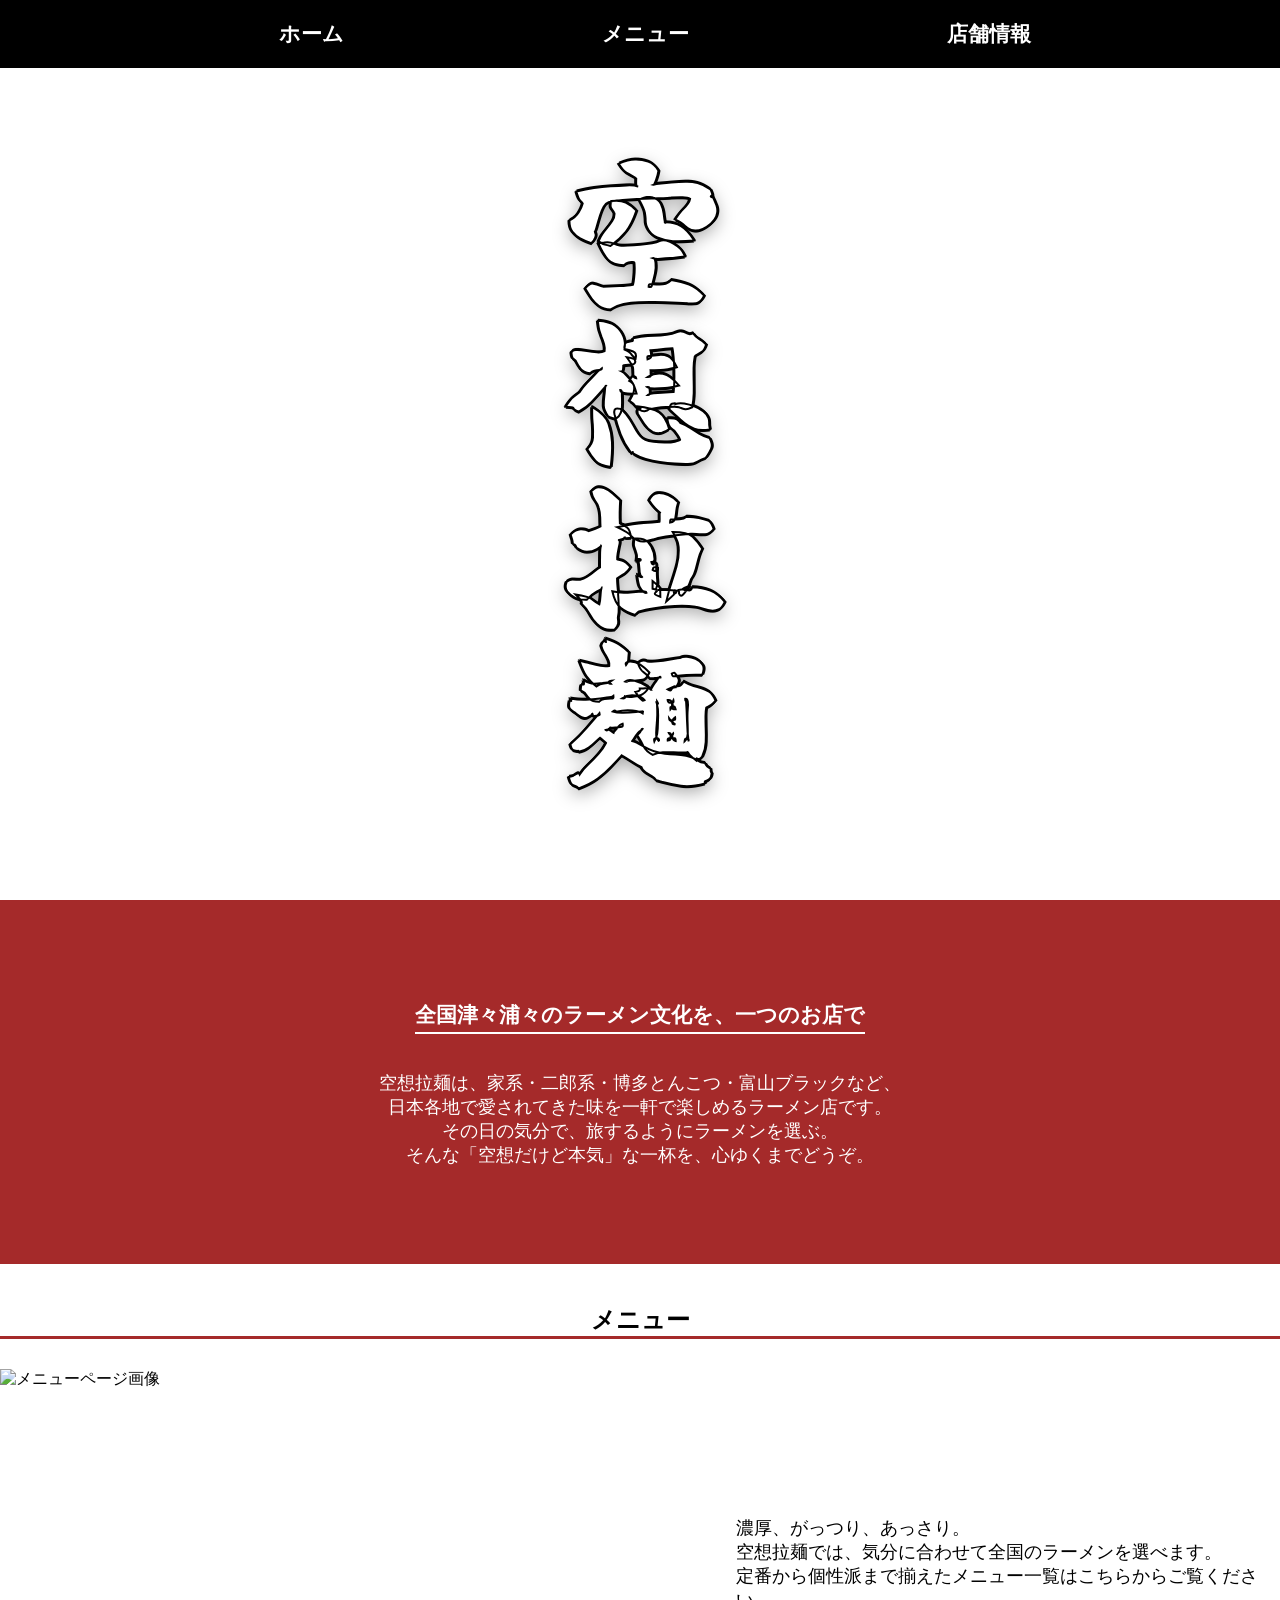
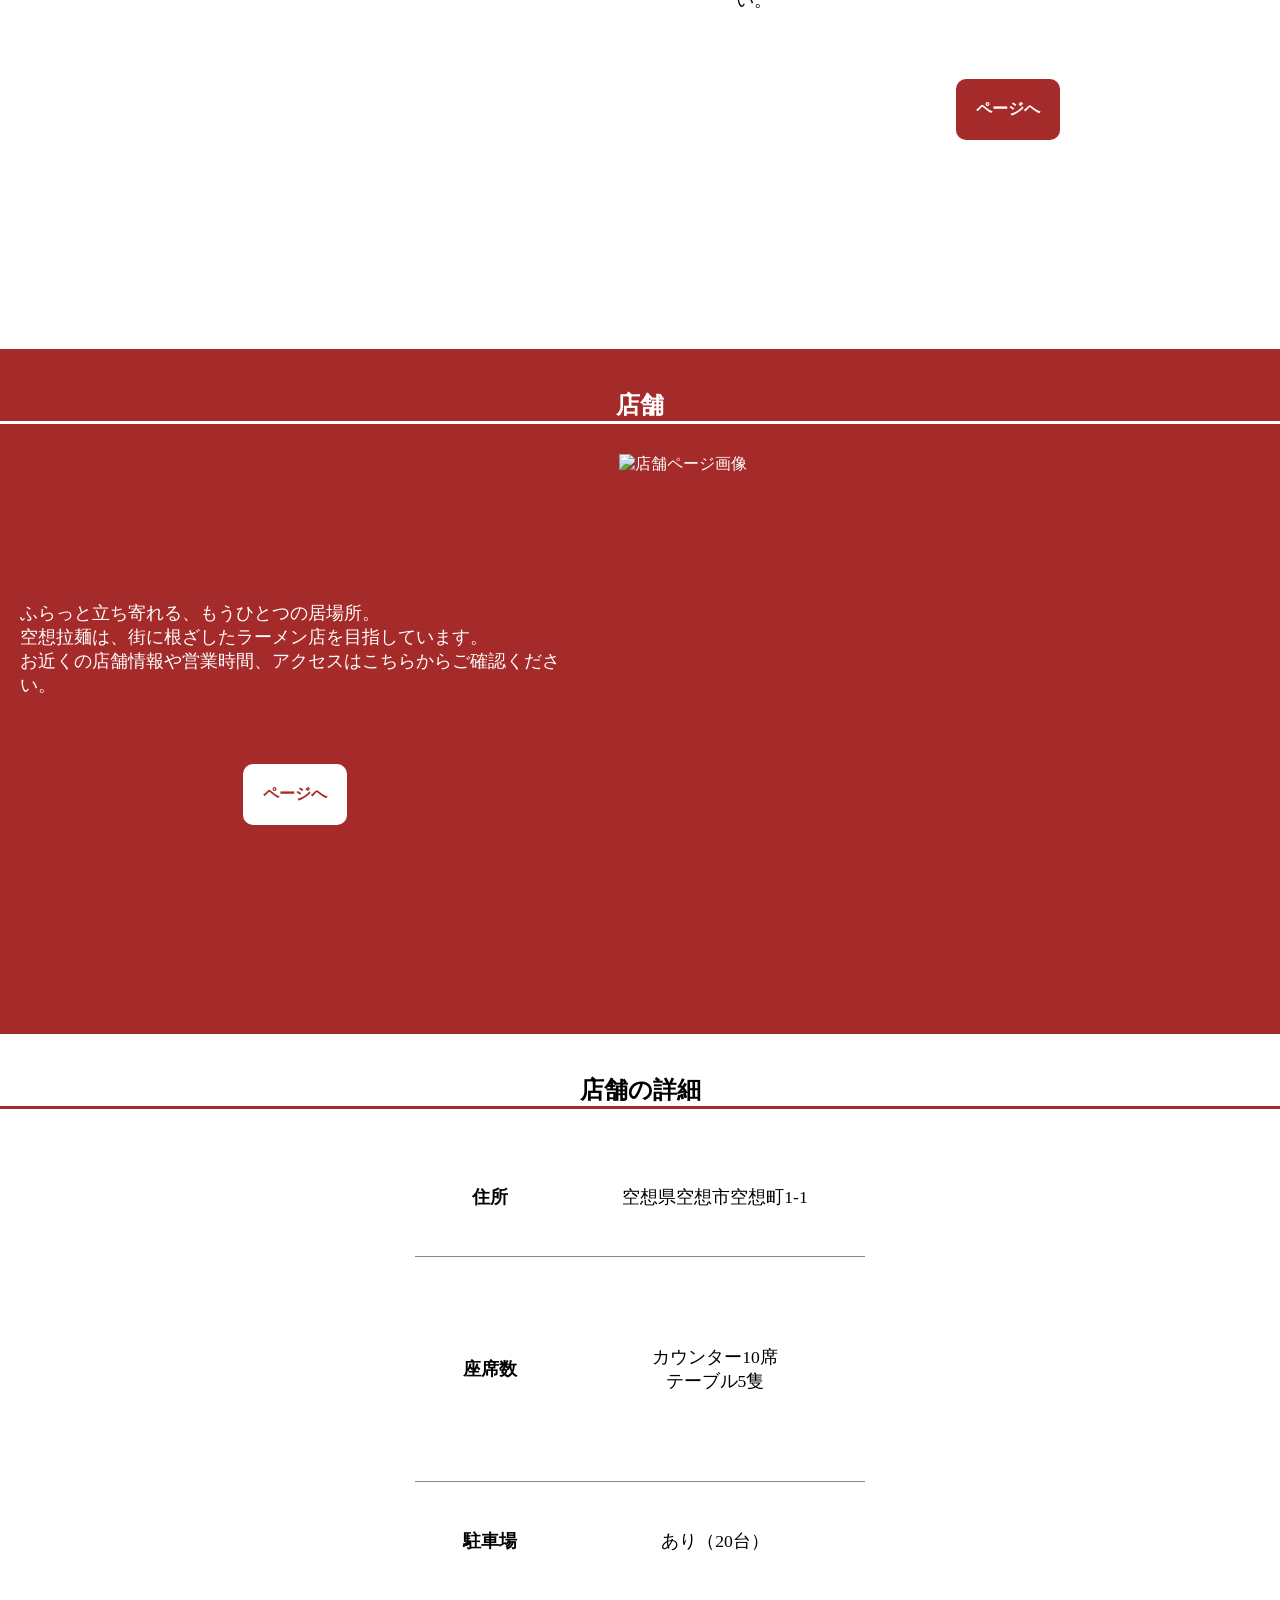
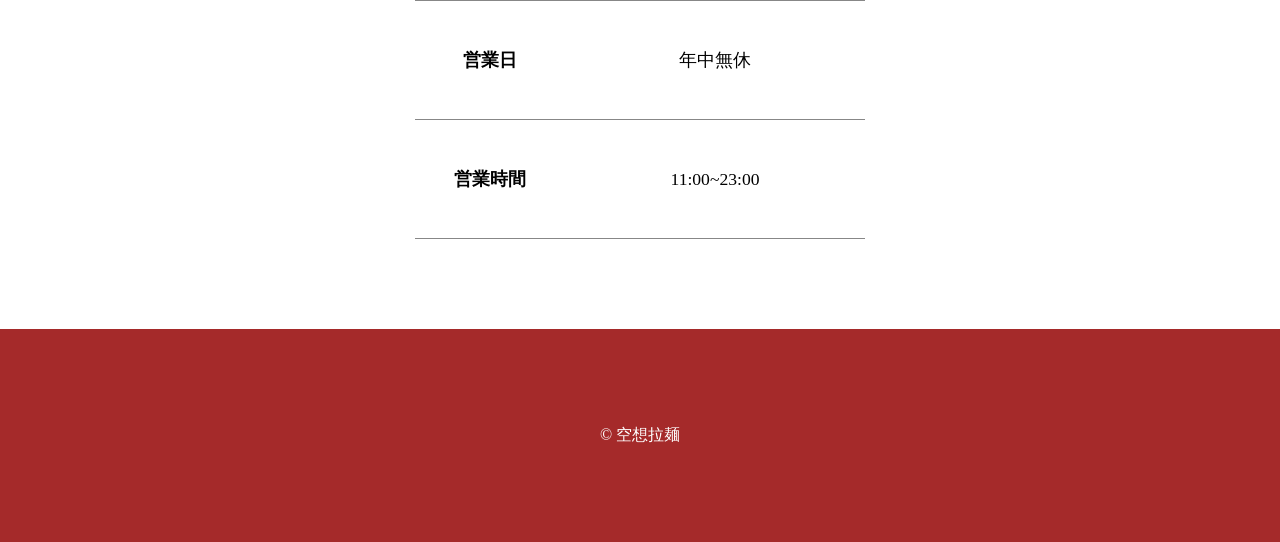
==== index.html @ 092599db "Add files via upload" ====
<!DOCTYPE html>
<html lang="ja">
<head>
    <meta charset="UTF-8">
    <meta name="viewport" content="width=device-width, initial-scale=1.0">
    <meta name="discription" content="架空のラーメン店サイトです">
    <link rel="stylesheet" href="styl.css">
    <link rel="preconnect" href="https://fonts.googleapis.com">
    <link rel="preconnect" href="https://fonts.gstatic.com" crossorigin>
    <link href="https://fonts.googleapis.com/css2?family=Yuji+Mai&display=swap" rel="stylesheet">
    <title>空想拉麺</title>
</head>
<body>

    <header>
        <nav>
            <ul>
                <li><a href="index.html">ホーム</a></li>
                <li><a href="menu.html">メニュー</a></li>
                <li><a href="tennpo.html">店舗情報</a></li>
            </ul>
        </nav>
        <div class="hero-box">
            <img src="image/mein/hero.png" alt="ヒーロー画像" class="hero-img">
            <h1 class="hero-text">空<br>想<br>拉<br>麺</h1>
        </div>
    </header>

    <main>
        <div class="syoukai fade-up">
            <p class="syoukai-text">全国津々浦々のラーメン文化を、一つのお店で</p>
            <p><br>空想拉麺は、家系・二郎系・博多とんこつ・富山ブラックなど、<br>日本各地で愛されてきた味を一軒で楽しめるラーメン店です。<br>その日の気分で、旅するようにラーメンを選ぶ。<br>そんな「空想だけど本気」な一杯を、心ゆくまでどうぞ。</p>
        </div>

        <div class="menu fade-up">
            <h2>メニュー</h2>
            <div class="menu-one">
                <img src="image/mein/menu.png" alt="メニューページ画像" class="menu-img">
                <div class="menu-two">
                    <p>濃厚、がっつり、あっさり。<br>空想拉麺では、気分に合わせて全国のラーメンを選べます。<br>定番から個性派まで揃えたメニュー一覧はこちらからご覧ください。</p>
                    <a href="menu.html">ページへ</a>
                </div>
            </div>
        </div>

        <div class="tennpo fade-up">
            <h2>店舗</h2>
            <div class="tennpo-one">
                <div class="tennpo-two">
                    <p>ふらっと立ち寄れる、もうひとつの居場所。<br>空想拉麺は、街に根ざしたラーメン店を目指しています。<br>お近くの店舗情報や営業時間、アクセスはこちらからご確認ください。</p>
                    <a href="tennpo.html">ページへ</a>
                </div>
                <img src="image/mein/tennpo.png" alt="店舗ページ画像" class="tennpo-img">
            </div>
        </div>

        <div class="syousai fade-up">
            <h2>店舗の詳細</h2>
            <table>
                <tr>
                    <th>住所</th>
                    <td>空想県空想市空想町1-1</td>
                </tr>
                <tr>
                    <th>座席数</th>
                    <td>カウンター10席<br>
                        テーブル5隻
                    </td>
                </tr>
                <tr>
                    <th>駐車場</th>
                    <td>あり（20台）</td>
                </tr>
                <tr>
                    <th>営業日</th>
                    <td>年中無休</td>
                </tr>
                <tr>
                    <th>営業時間</th>
                <td>11:00~23:00</td>
                </tr>
            </table>
        </div>

    </main>
    
    <footer>
        <p> &copy; 空想拉麺</p>
    </footer>
<script src="script.js"></script>
</body>
</html>
---- styl.css ----
@charset "UTF-8";

* {
    box-sizing: border-box;
}

html {
    font-size: 16px;

}

img {
    max-width: 100%;
}

header {
    text-align: center;
}

body {
    margin: 0;
}

.hero-box img {
    display: block;
    width: 100%;
    height: 100%;
    animation: heroFadeUp 1.0s ease-out forwards;
}

.hero-box {
  position: relative;
  height: 100vh;
  overflow: hidden;
}

@keyframes heroFadeUp {
  from {
    opacity: 0;
    transform: translateY(30px);
  }
  to {
    opacity: 1;
    transform: translateY(0);
  }
}

.hero-text {
    position: absolute;
    top: 40%;
    left: 50%;
    transform: translate(-50%, -50%);
    font-family: "Yuji Mai", serif;
    font-size: 10.0rem;
    line-height: 10.0rem;
    color: white;
    -webkit-text-stroke: 2px #000;
    text-shadow:
    2px 0 0 #000, -2px 0 0 #000, 0 2px 0 #000, 0 -2px 0 #000,
    0 6px 18px rgba(0,0,0,.35);
    animation: logoFadeUp 1.8s ease-out forwards;
}

@keyframes logoFadeUp {
  from {
    opacity: 0;
    transform: translate(-50%, -30%);
  }
  to {
    opacity: 1;
    transform: translate(-50%, -50%);
  }
}



nav {
    position: fixed;
    top: 0;
    left: 0;
    width: 100%;
    z-index: 1000;
}

nav ul {
    display: flex;
    justify-content: space-around;
    padding: 20px 120px 20px 150px;
    margin: 0;
    background-color: black;
}

ul a {
    color: white;
    text-decoration: none;
    font-weight: bold;
    font-size: 1.3rem;

}

nav ul li a:hover {
    text-decoration: underline;
    color: yellow;
}



main p,main th,main td {
    font-size: 1.1rem;
}

.menu, .tennpo, .syousai {
    padding: 40px 0 80px;
}


.syoukai {
    text-align: center;
    margin: 0;
    padding: 80px 0;
    background-color: brown;
    color: white;
}

.syoukai-text {
    font-size: 1.3rem;
    font-weight: bold;
    text-decoration: underline;
    text-underline-offset: 10px;
}


.menu h2 {
    text-align: center;
    font-size: 1.5rem;
    border-bottom: 3px solid brown;
    margin: 0 0 30px 0;
}

.menu-img {
    width: 55%;
    height: 500px;
}

.menu-one {
    display: flex;
    gap: 50px;
}

.menu-two {
    margin: auto;
    display: flex;
    flex-direction: column
}

.menu a {
    text-align: center;
    align-self: center;   
    margin: 50px auto 0;
    padding: 20px;
    border-radius: 10px;
    background-color: brown;
    color: white;
    font-weight: bold;
    text-decoration: none;
}

.menu a:hover {
    text-decoration: underline;
    color: yellow;
}


.tennpo h2 {
    text-align: center;
    font-size: 1.5rem;
    color: white;
    border-bottom: 3px solid white;
    margin: 0 0 30px 0;
}

.tennpo {
    background-color: brown;
}

.tennpo-img {
    width: 55%;
    height: 500px;
}

.tennpo-one {
    display: flex;
    gap: 50px;
    margin: 0 0 0 20px;
    color: white;
}

.tennpo-two {
    margin: auto;
    display: flex;
    flex-direction: column
}

.tennpo a {
    text-align: center;
    align-self: center;   
    margin: 50px auto 0;
    padding: 20px;
    border-radius: 10px;
    background-color: white;
    color: brown;
    font-weight: bold;
    text-decoration: none;
}

.tennpo a:hover {
    text-decoration: underline;
    color: brown;
}



.syousai h2 {
    text-align: center;
    font-size: 1.5rem;
    border-bottom: 3px solid brown;
    margin: 0 0 30px 0;
}

table {
    text-align: center;
    margin: 10px auto;
    height: 700px;
    border-collapse: collapse;

}

table tr td {
    border-bottom: 1px solid rgb(135, 135, 135);
    width: 300px;
}

table tr th {
    border-bottom: 1px solid rgb(135, 135, 135);
    width: 150px;

}

footer {
    text-align: center;
    color: white;
    background-color: brown;
    margin: 0;
    padding: 80px 0;
}



.fade-up {
  opacity: 0;
  transform: translateY(30px);
  transition: opacity 0.8s ease-out, transform 0.8s ease-out;
}

.fade-up.is-show {
  opacity: 1;
  transform: translateY(0);
}
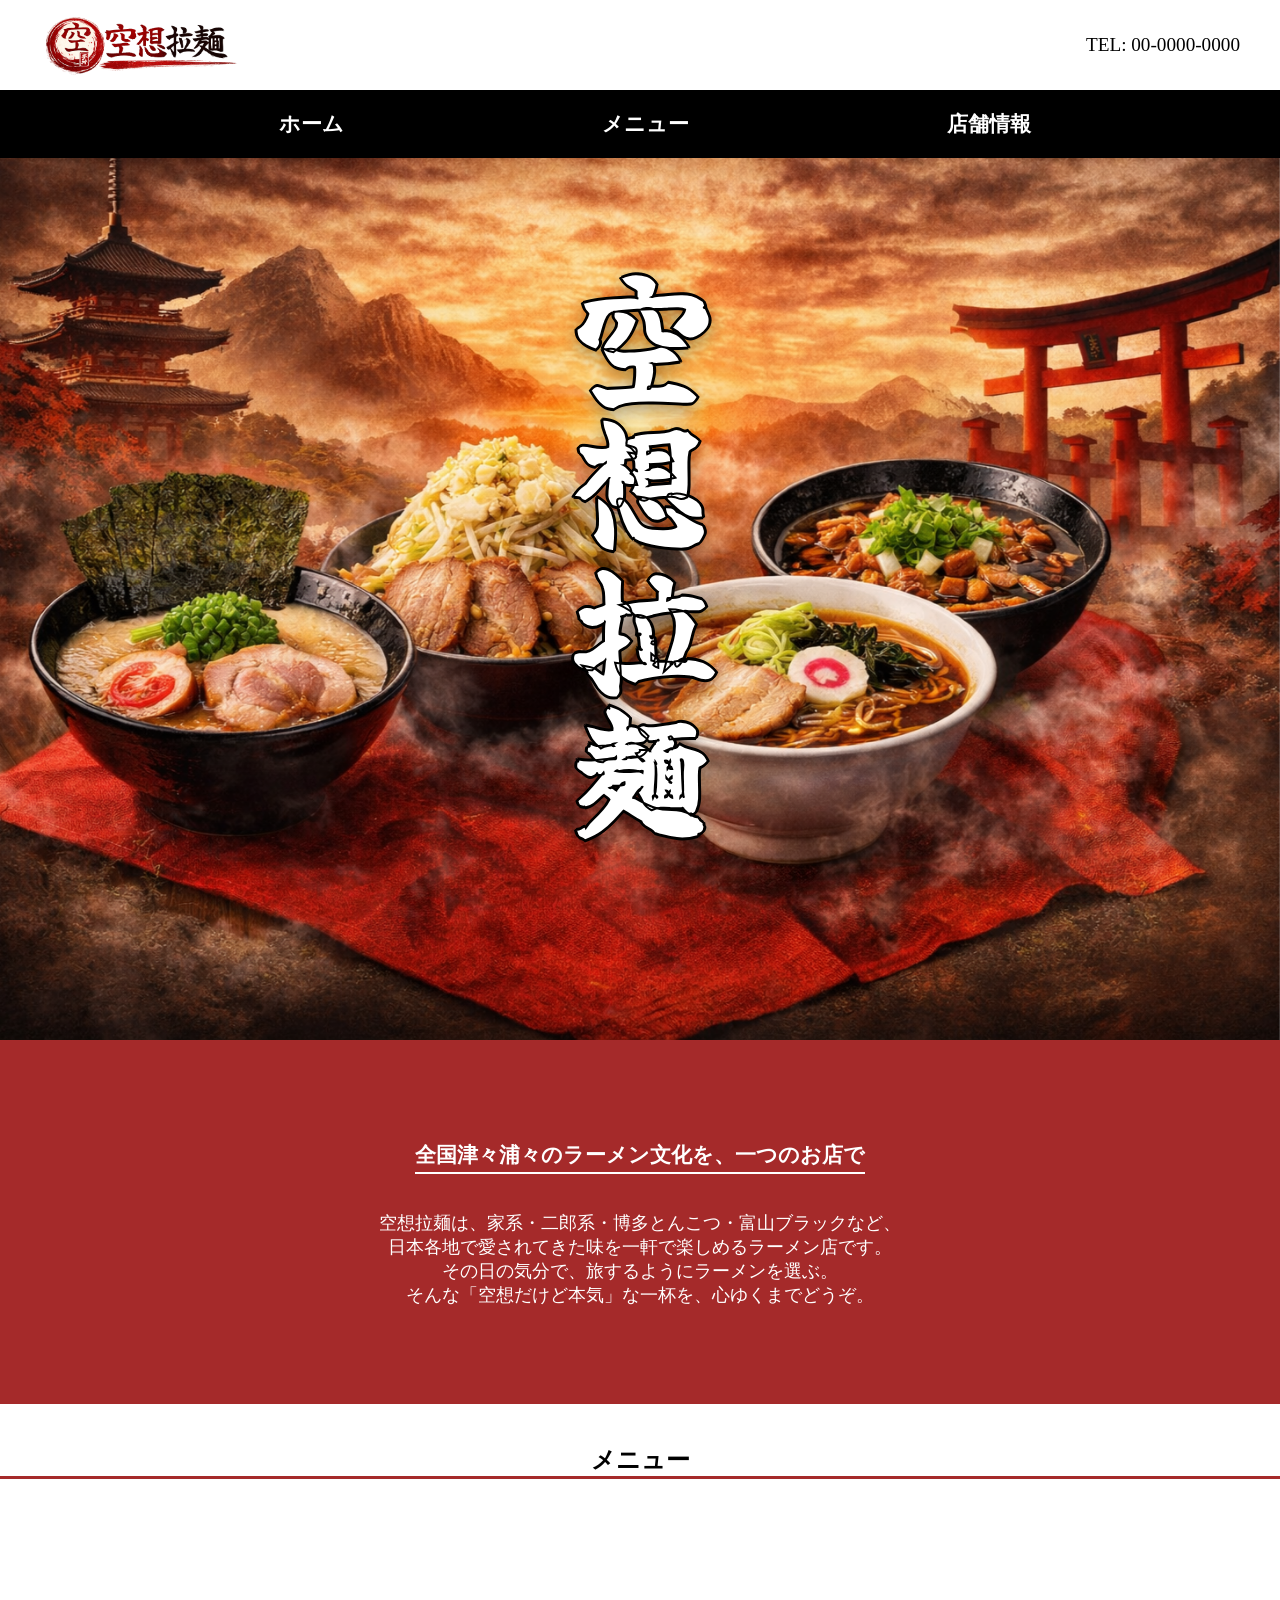
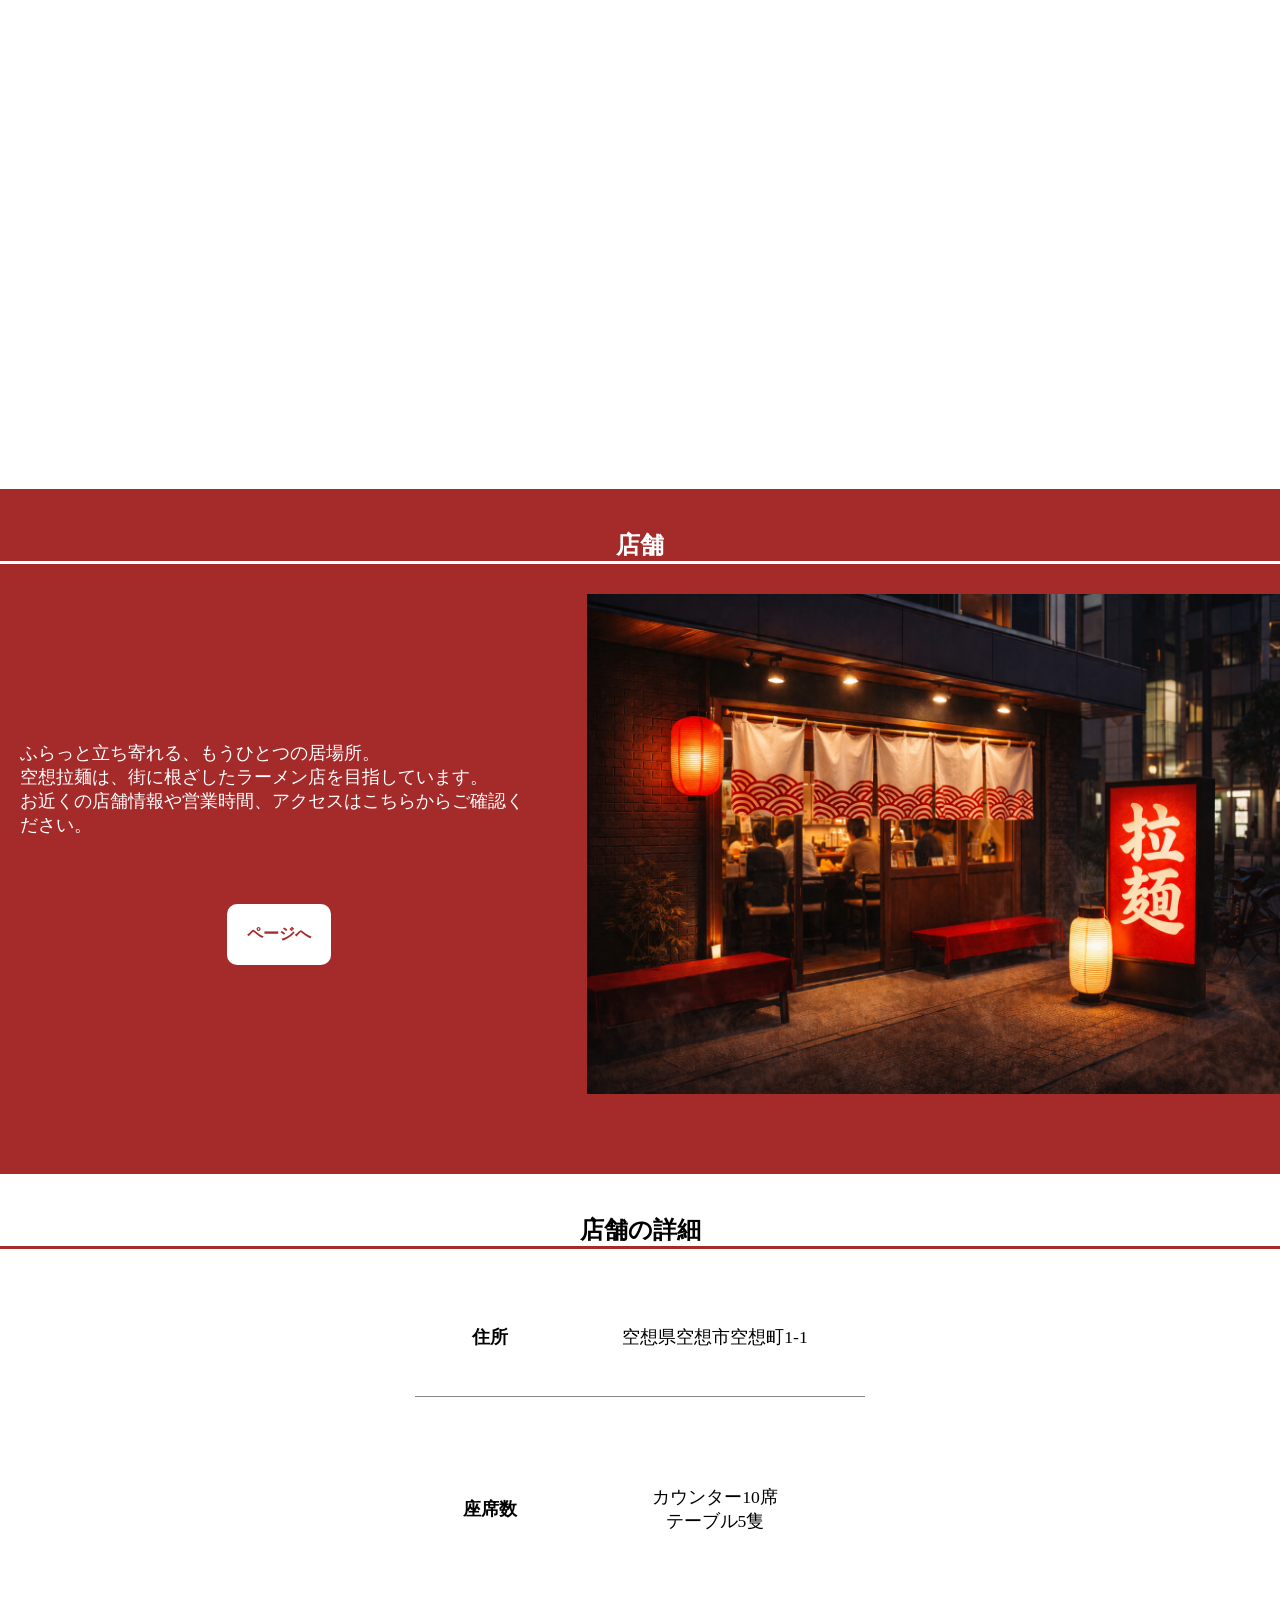
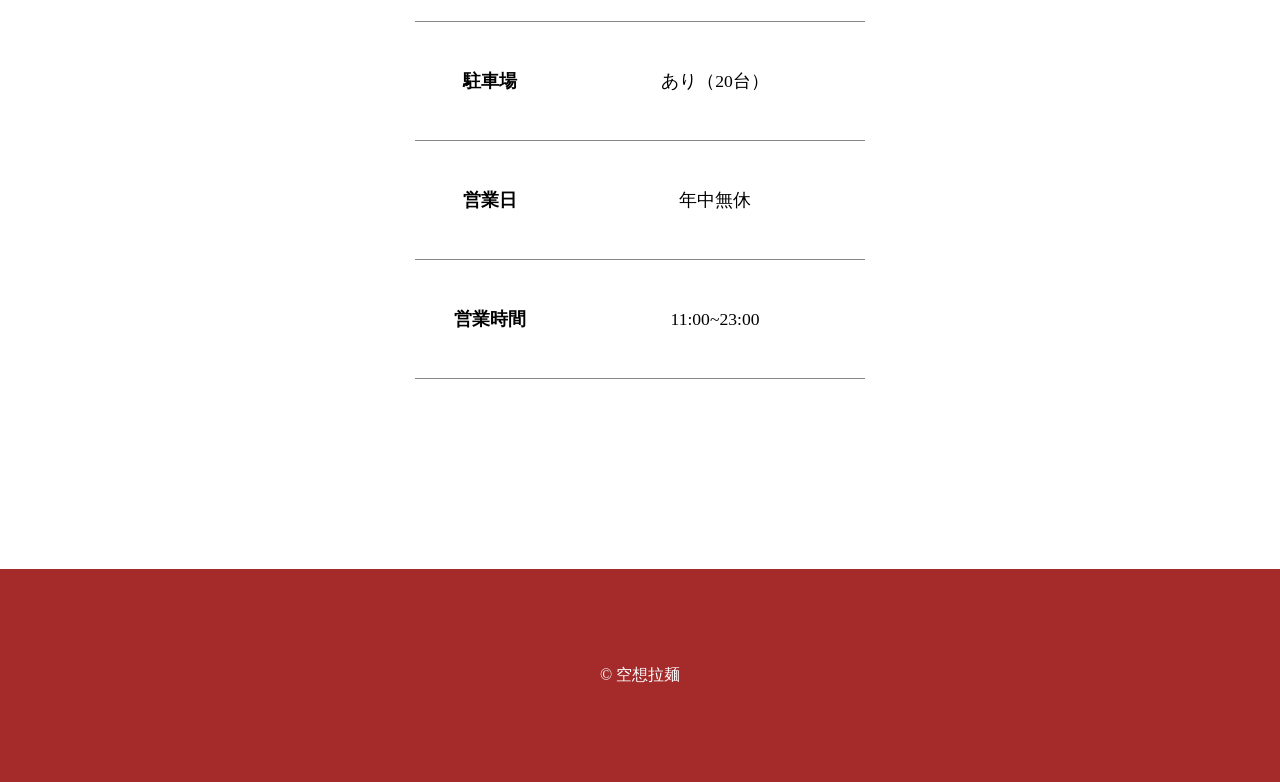
==== commit 9c5dee34: "Add files via upload" ====
--- a/index.html
+++ b/index.html
@@ -11,8 +11,15 @@
     <title>空想拉麺</title>
 </head>
 <body>
+    <header>
 
-    <header>
+        <div class="header-top">
+            <div class="logo">
+            <a href="index.html"><img src="image/rogo1.png" alt="空想拉麺ロゴ"></a>
+        </div>
+            <div class="tel">TEL: 00-0000-0000</div>
+        </div>
+
         <nav>
             <ul>
                 <li><a href="index.html">ホーム</a></li>
@@ -20,13 +27,18 @@
                 <li><a href="tennpo.html">店舗情報</a></li>
             </ul>
         </nav>
+        
+    </header>
+
+    <main>
+
         <div class="hero-box">
             <img src="image/mein/hero.png" alt="ヒーロー画像" class="hero-img">
             <h1 class="hero-text">空<br>想<br>拉<br>麺</h1>
         </div>
-    </header>
 
-    <main>
+
+
         <div class="syoukai fade-up">
             <p class="syoukai-text">全国津々浦々のラーメン文化を、一つのお店で</p>
             <p><br>空想拉麺は、家系・二郎系・博多とんこつ・富山ブラックなど、<br>日本各地で愛されてきた味を一軒で楽しめるラーメン店です。<br>その日の気分で、旅するようにラーメンを選ぶ。<br>そんな「空想だけど本気」な一杯を、心ゆくまでどうぞ。</p>
@@ -34,7 +46,7 @@
 
         <div class="menu fade-up">
             <h2>メニュー</h2>
-            <div class="menu-one">
+            <div class="menu-one fade-up">
                 <img src="image/mein/menu.png" alt="メニューページ画像" class="menu-img">
                 <div class="menu-two">
                     <p>濃厚、がっつり、あっさり。<br>空想拉麺では、気分に合わせて全国のラーメンを選べます。<br>定番から個性派まで揃えたメニュー一覧はこちらからご覧ください。</p>
@@ -45,7 +57,7 @@
 
         <div class="tennpo fade-up">
             <h2>店舗</h2>
-            <div class="tennpo-one">
+            <div class="tennpo-one fade-up">
                 <div class="tennpo-two">
                     <p>ふらっと立ち寄れる、もうひとつの居場所。<br>空想拉麺は、街に根ざしたラーメン店を目指しています。<br>お近くの店舗情報や営業時間、アクセスはこちらからご確認ください。</p>
                     <a href="tennpo.html">ページへ</a>
--- a/styl.css
+++ b/styl.css
@@ -1,4 +1,7 @@
 @charset "UTF-8";
+
+/* 全体 */
+
 
 * {
     box-sizing: border-box;
@@ -14,24 +17,90 @@
 }
 
 header {
-    text-align: center;
-}
+    position: fixed;
+    top: 0;
+    width: 100%;
+    z-index: 1000;
+}
+
+/* 上段 */
+.header-top {
+  display: flex;
+  justify-content: space-between;
+  align-items: center;
+  padding: 10px 40px;
+  background-color: white;
+}
+
+/* ロゴ画像 */
+.logo img {
+  height: 70px;  /* ←ここがポイント */
+  width: auto;
+  display: block;
+}
+
+/* 電話番号 */
+.tel {
+  color: black;
+  font-size: 1.2rem;
+}
+
+
 
 body {
     margin: 0;
+    padding-top: 140px;
+}
+
+main {
+    margin-bottom: 100px;
+}
+
+
+nav {
+    position: static;
+}
+
+
+nav ul {
+    display: flex;
+    justify-content: space-around;
+    padding: 20px 120px 20px 150px;
+    margin: 0;
+    background-color: black;
+}
+
+ul a {
+    color: white;
+    text-decoration: none;
+    font-weight: bold;
+    font-size: 1.3rem;
+
+}
+
+nav ul li a:hover {
+    text-decoration: underline;
+    color: yellow;
+}
+
+
+
+
+/* ホーム */
+
+
+.hero-box {
+  position: relative;
+  height: 100vh;
+  overflow: hidden;
 }
 
 .hero-box img {
     display: block;
     width: 100%;
     height: 100%;
+    object-fit: cover;
     animation: heroFadeUp 1.0s ease-out forwards;
-}
-
-.hero-box {
-  position: relative;
-  height: 100vh;
-  overflow: hidden;
 }
 
 @keyframes heroFadeUp {
@@ -47,12 +116,12 @@
 
 .hero-text {
     position: absolute;
-    top: 40%;
+    top: 35%;
     left: 50%;
     transform: translate(-50%, -50%);
     font-family: "Yuji Mai", serif;
-    font-size: 10.0rem;
-    line-height: 10.0rem;
+    font-size: 9rem;
+    line-height: 9rem;
     color: white;
     -webkit-text-stroke: 2px #000;
     text-shadow:
@@ -73,35 +142,6 @@
 }
 
 
-
-nav {
-    position: fixed;
-    top: 0;
-    left: 0;
-    width: 100%;
-    z-index: 1000;
-}
-
-nav ul {
-    display: flex;
-    justify-content: space-around;
-    padding: 20px 120px 20px 150px;
-    margin: 0;
-    background-color: black;
-}
-
-ul a {
-    color: white;
-    text-decoration: none;
-    font-weight: bold;
-    font-size: 1.3rem;
-
-}
-
-nav ul li a:hover {
-    text-decoration: underline;
-    color: yellow;
-}
 
 
 
@@ -256,6 +296,187 @@
 
 
 
+
+
+/* メニューページ */
+
+.section-ramen {
+    margin: 50px 0 70px;
+}
+
+.section-ramen p {
+    text-align: center;
+    margin: 30px auto 0;
+}
+
+.section-ramen h2 {
+    text-align: center;
+    font-size: 1.5rem;
+    border-bottom: 3px solid brown;
+    margin: 0 0 30px 0;
+}
+
+.menu-ramen {
+    display: grid;
+    grid-template-columns: repeat(3,1fr);
+    gap: 10px;
+    margin: 30px;
+}
+
+.menu-ramen h3 {
+    border-bottom: solid 1px black;
+    font-weight: bold;
+}
+
+.menu-ramen p {
+    text-align: left;
+    color: black;
+    margin: 0;
+}
+
+.menu-ramen-one {
+    background-color: gainsboro;
+    color: brown;
+    padding: 10px;
+}
+
+
+.section-side {
+    margin: 50px 0 70px;
+    padding: 50px 0 20px;
+    background-color: brown;
+}
+
+.section-side p {
+    text-align: center;
+    margin: 30px auto 0;
+}
+
+.section-side h2 {
+    text-align: center;
+    color: white;
+    font-size: 1.5rem;
+    border-bottom: 3px solid white;
+    margin: 0 0 30px 0;
+}
+
+.side-menu {
+    display: grid;
+    grid-template-columns: repeat(3,1fr);
+    gap: 10px;
+    margin: 30px;
+}
+
+.side-menu h3 {
+    border-bottom: solid 1px black;
+}
+
+.side-menu p {
+    text-align: left;
+    color: black;
+    font-weight: bold;
+    margin: 0;
+}
+
+.side-menu-one {
+    background-color: white;
+    color: brown;
+    padding: 10px;
+    margin-bottom: 30px;
+}
+    
+
+
+.section-set {
+    margin: 50px 0 70px;
+}
+
+.section-set p {
+    text-align: center;
+    margin: 30px auto 0;
+}
+
+.section-set h2 {
+    text-align: center;
+    font-size: 1.5rem;
+    border-bottom: 3px solid brown;
+    margin: 0 0 30px 0;
+}
+
+.set-menu-one {
+    display: flex;
+    justify-content: space-between;
+    margin: 20px 120px;
+    background-color: gainsboro;
+    padding: 20px;
+}
+
+.set-menu-one h3 {
+    color: brown;
+    text-decoration: underline black;
+    text-underline-offset: 5px;
+    font-weight: bold;
+}
+
+.set-menu-two {
+    display: flex;
+    flex-direction: column;
+    justify-content: center;
+    margin: auto ;
+}
+
+
+
+
+/* 店舗ページ */
+
+
+.tennpo-tennpo-one {
+    display: flex;
+    justify-content: space-between;
+    margin: 20px 120px;
+    background-color: brown;
+    padding: 20px;
+}
+
+.tennpo-tennpo h3 {
+    color: white;
+    font-size: 1.4rem;
+    border-bottom: solid 1px white;
+    text-underline-offset: 7px;
+    font-weight: bold;
+}
+
+
+.tennpo-tennpo-two {
+    display: flex;
+    flex-direction: column;
+    margin: auto;
+}
+
+.tennpo-tennpo-two li {
+    color: white;
+    list-style: none;
+    line-height: 2.0rem;
+    font-size: 1.1rem;
+}
+
+.tennpo-tennpo-two p {
+    color: white;
+    text-align: left;
+}
+
+
+
+
+
+
+
+
+
+/* 全体アニメーション */
+
+
 .fade-up {
   opacity: 0;
   transform: translateY(30px);
@@ -266,3 +487,196 @@
   opacity: 1;
   transform: translateY(0);
 }
+
+
+
+
+/* レスポンシブ */
+
+
+/* レスポンシブ（全体） */
+
+@media (max-width: 768px) {
+
+  nav ul {
+    padding: 20px 50px;
+    justify-content: space-between;
+  }
+
+  ul a {
+    font-size: 1.2rem;
+  }
+
+}
+
+
+@media (max-width: 768px) {
+
+  .hero-text {
+    font-size: 6rem;
+    line-height: 6rem;
+  }
+
+}
+
+
+
+/* レスポンシブ（ホーム） */
+
+
+@media (max-width: 768px) {
+
+  .menu-one {
+    flex-direction: column;
+  }
+
+  .menu-img {
+    width: 100%;
+    height: auto;
+  }
+
+  .menu-two {
+    text-align: center;
+  }
+
+}
+
+
+@media (max-width: 768px) {
+
+  .tennpo-one {
+    flex-direction: column;
+    margin: 0;
+  }
+
+  .tennpo-img {
+    width: 100%;
+    height: auto;
+  }
+
+  .tennpo-two {
+    text-align: center;
+  }
+
+}
+
+
+/* レスポンシブ（メニューセクション） */
+
+
+@media (max-width: 768px) {
+
+  .menu-ramen {
+    grid-template-columns: repeat(2, 1fr);
+  }
+
+}
+
+@media (max-width: 768px) {
+
+  .set-menu-one {
+    flex-direction: column;
+    margin: 20px;
+  }
+
+  .set-menu-one img {
+    width: 100%;
+    margin-bottom: 20px;
+  }
+
+  .set-menu-two {
+    text-align: center;
+  }
+
+}
+
+
+
+/* レスポンシブ（店舗セクション） */
+
+
+@media (max-width: 768px) {
+
+  .tennpo-tennpo-one {
+    flex-direction: column;
+    margin: 20px;
+  }
+
+  .tennpo-tennpo-one img {
+    width: 100%;
+    margin-bottom: 20px;
+    margin-top: 30px;
+  }
+
+  .tennpo-tennpo-two {
+    text-align: left;
+    margin: 10px;
+  }
+
+
+
+}
+
+
+/* =====================
+   レスポンシブ（ホームセクション画像とテキストの入れ替え）
+===================== */
+
+
+@media (max-width: 768px) {
+
+  /* 共通：縦並び */
+  .menu-one,
+  .tennpo-one {
+    display: flex;
+    flex-direction: column;
+    gap: 20px;
+  }
+
+  /* 画像を上に */
+  .menu-img,
+  .tennpo-img {
+    order: 1;
+    width: 100%;
+    height: auto;
+  }
+
+  /* テキストを下に */
+  .menu-two,
+  .tennpo-two {
+    order: 2;
+    text-align: center;
+    padding: 0 10px;
+  }
+
+}
+
+
+/* =====================
+   レスポンシブ（メニューセクション画像とテキストの入れ替え）
+===================== */
+
+
+@media (max-width: 768px) {
+
+  /* セットメニュー */
+.set-menu-one {
+  flex-direction: column;
+  margin: 20px;
+}
+
+/* 画像を上に */
+.set-menu-one img {
+  order: 1;
+  width: 100%;
+  height: auto;
+  margin-bottom: 15px;
+}
+
+/* テキストを下に */
+.set-menu-two {
+  order: 2;
+  text-align: center;
+}
+
+}
